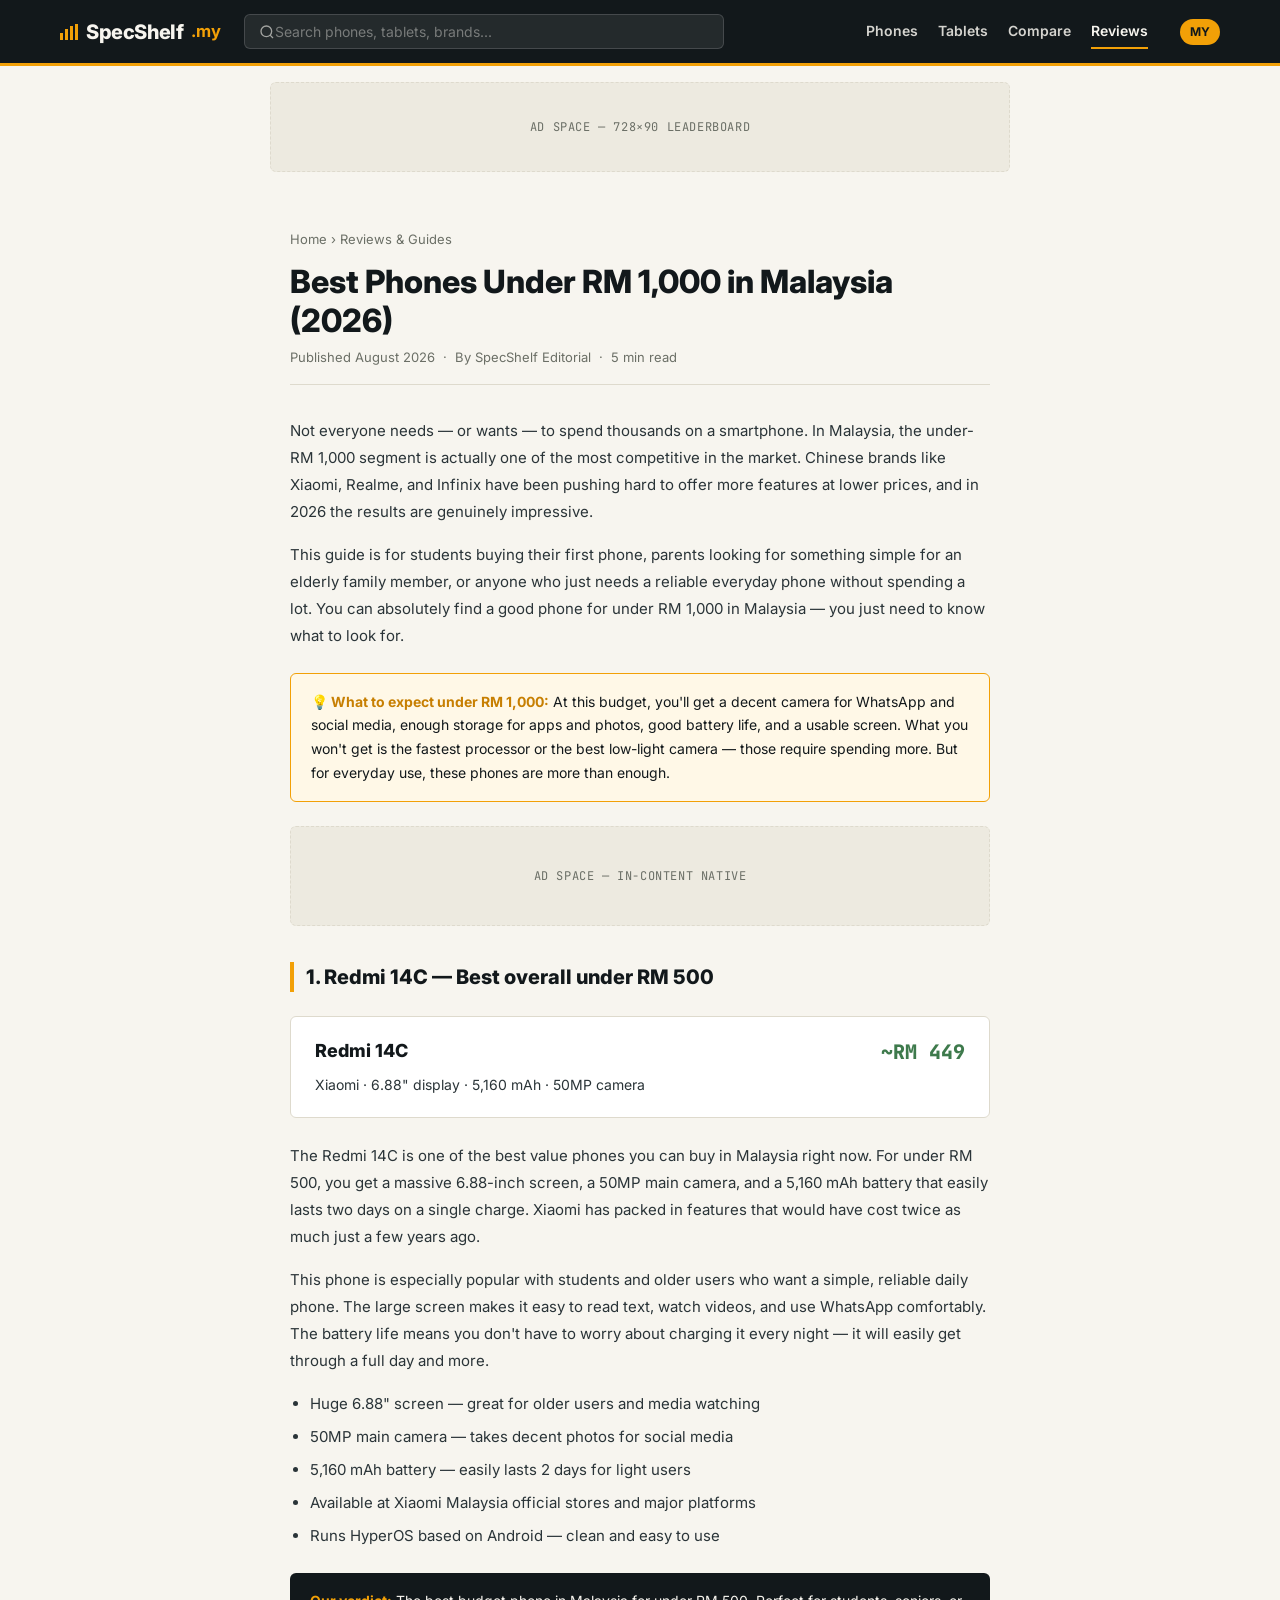
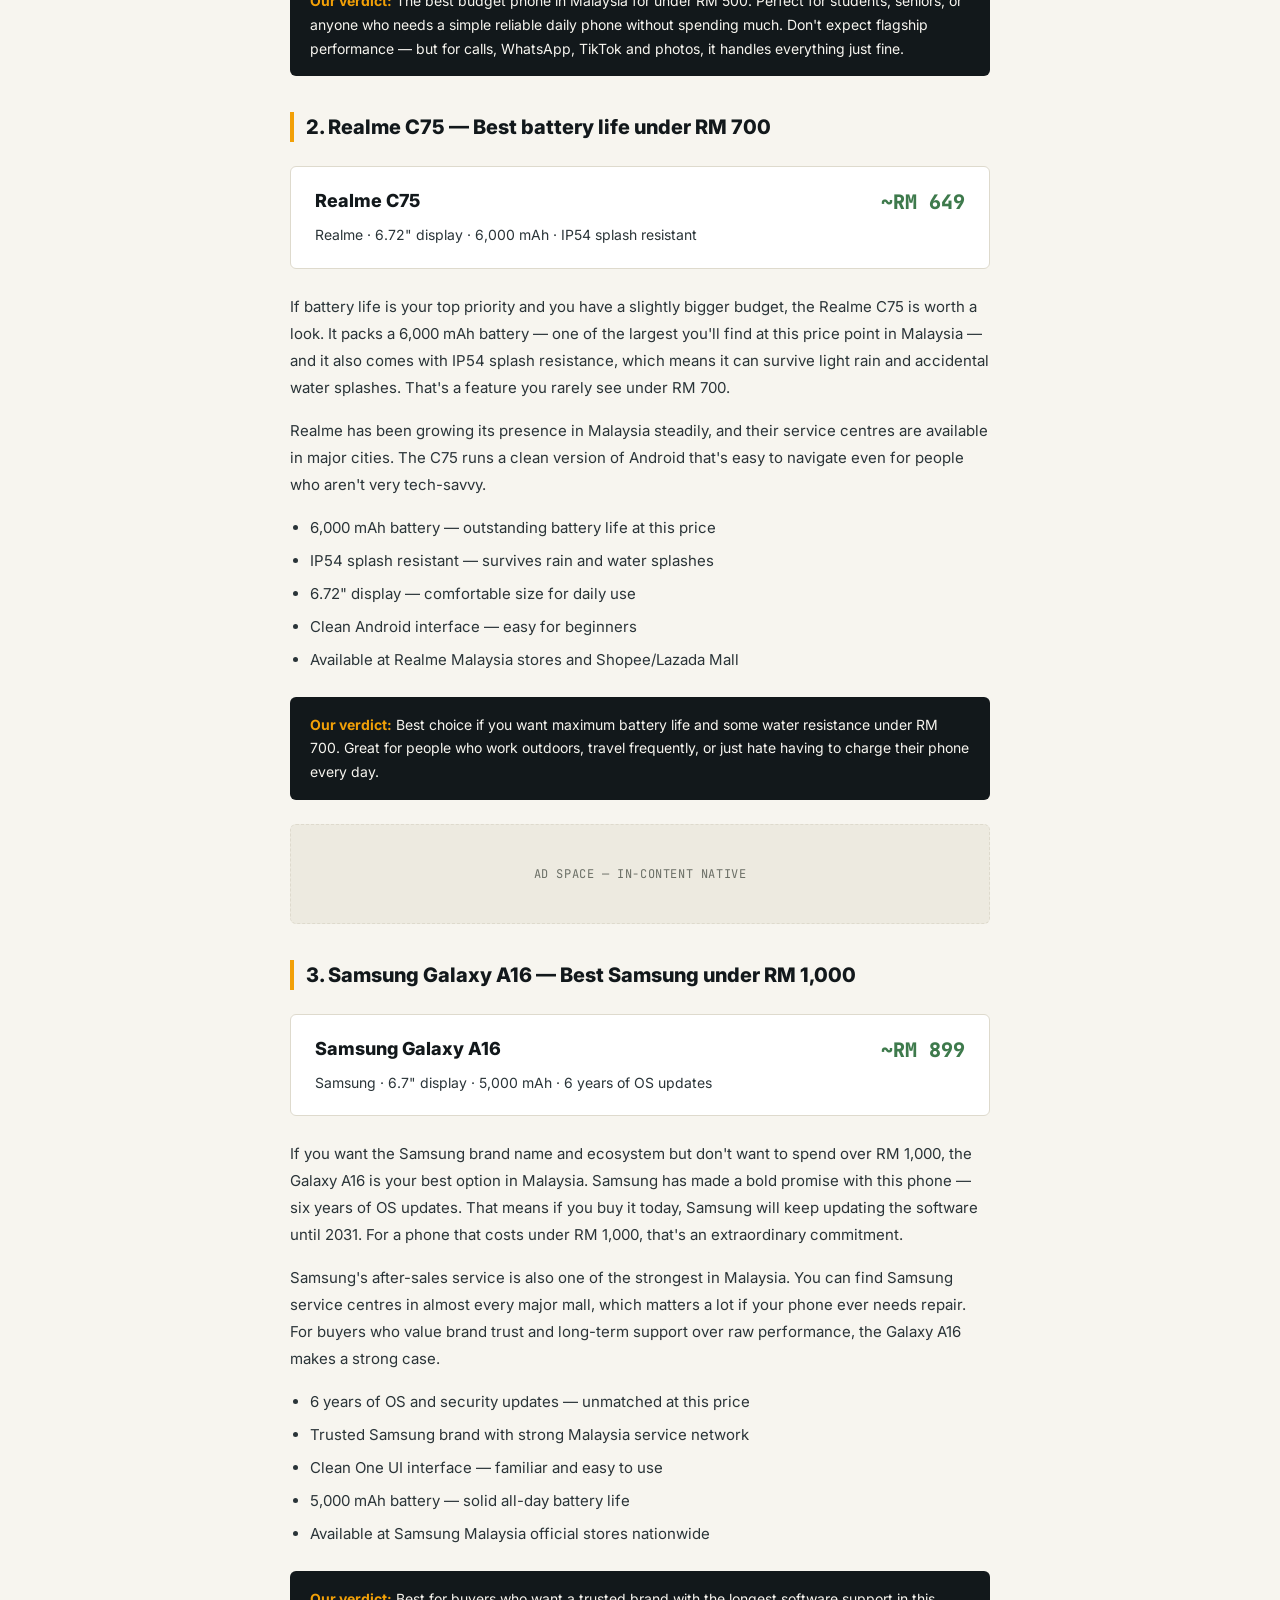
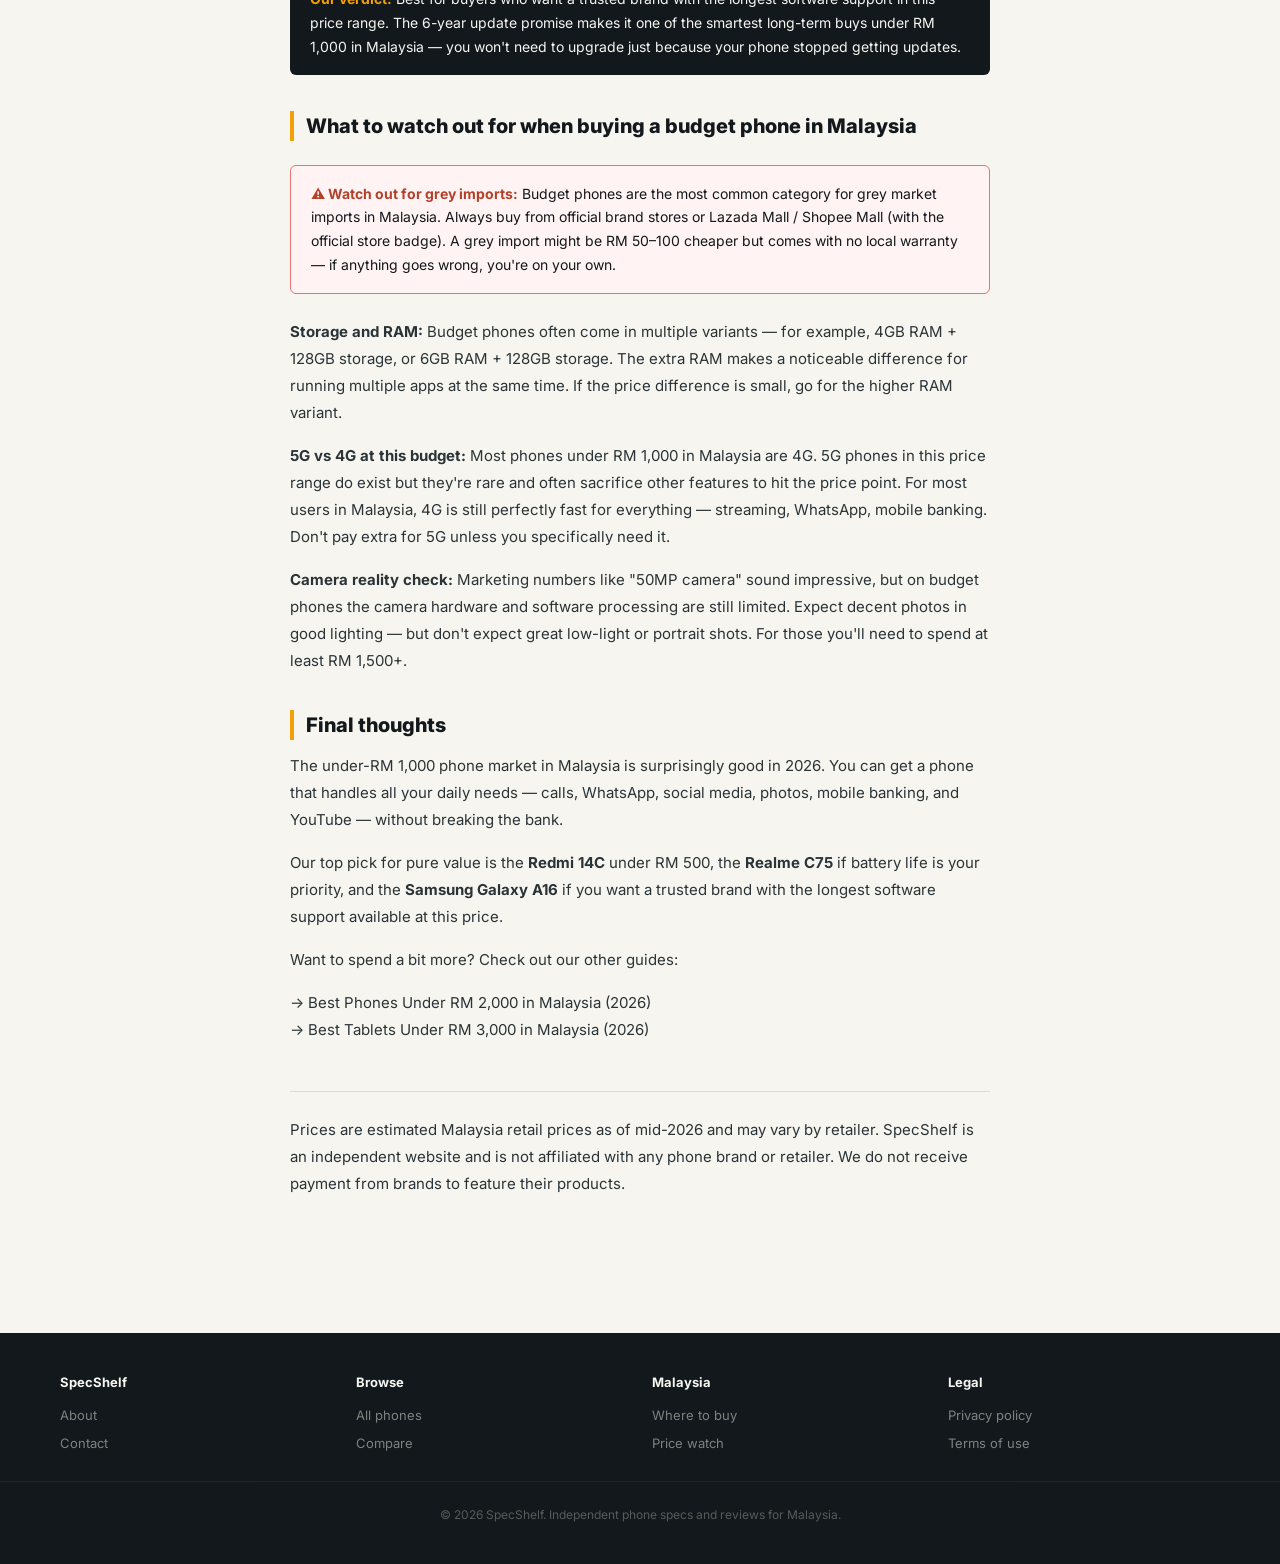
==== best-phones-under-rm1000-malaysia-2026.html @ 59ff1827 "Add files via upload" ====
<!DOCTYPE html>
<html lang="en">
<head>
<meta charset="UTF-8">
<meta name="viewport" content="width=device-width, initial-scale=1.0">
<title>Best Phones Under RM 1,000 in Malaysia (2026) — SpecShelf</title>
<meta name="description" content="You don't need to spend a lot to get a decent phone in Malaysia. Here are the best smartphones under RM 1,000 for 2026 — great for students, seniors, and budget buyers.">
<link rel="preconnect" href="https://fonts.googleapis.com">
<link href="https://fonts.googleapis.com/css2?family=Inter:wght@400;600;700;800&family=JetBrains+Mono:wght@400;600;700&display=swap" rel="stylesheet">
<link rel="stylesheet" href="style.css">

<!-- Google tag (gtag.js) -->
<script async src="https://www.googletagmanager.com/gtag/js?id=G-0RM178HN9N"></script>
<script>
  window.dataLayer = window.dataLayer || [];
  function gtag(){dataLayer.push(arguments);}
  gtag('js', new Date());
  gtag('config', 'G-0RM178HN9N');
</script>

<style>
  .article-wrap { max-width: 740px; margin: 0 auto; padding: 40px 20px 80px; }
  .article-wrap h1 { font-size: 32px; font-weight: 800; line-height: 1.2; margin-bottom: 8px; }
  .article-meta { color: var(--muted); font-size: 13px; margin-bottom: 32px; padding-bottom: 16px; border-bottom: 1px solid var(--line); }
  .article-wrap h2 { font-size: 20px; font-weight: 800; margin: 36px 0 12px; padding-left: 12px; border-left: 4px solid var(--amber); }
  .article-wrap p { font-size: 15px; line-height: 1.8; margin-bottom: 16px; color: #2A3438; }
  .article-wrap ul { margin: 12px 0 20px 20px; }
  .article-wrap ul li { font-size: 15px; line-height: 1.8; margin-bottom: 6px; color: #2A3438; }
  .phone-card-article {
    background: #fff; border: 1px solid var(--line); border-radius: var(--radius);
    padding: 20px 24px; margin: 24px 0; display: flex; justify-content: space-between;
    align-items: flex-start; gap: 16px; flex-wrap: wrap;
  }
  .phone-card-article h3 { font-size: 18px; font-weight: 800; margin-bottom: 4px; }
  .phone-card-article .price-tag {
    font-family: var(--mono); font-weight: 800; font-size: 20px;
    color: var(--green); white-space: nowrap;
  }
  .phone-card-article p { margin: 8px 0 0; font-size: 14px; }
  .verdict-box {
    background: var(--ink); color: var(--paper); border-radius: var(--radius);
    padding: 16px 20px; margin: 24px 0; font-size: 14px; line-height: 1.7;
  }
  .verdict-box strong { color: var(--amber); }
  .tip-box {
    background: #FFF8E7; border: 1px solid #F2A007; border-radius: var(--radius);
    padding: 16px 20px; margin: 24px 0; font-size: 14px; line-height: 1.7;
  }
  .tip-box strong { color: var(--amber-dark); }
  .warning-box {
    background: #FFF3F3; border: 1px solid #E57373; border-radius: var(--radius);
    padding: 16px 20px; margin: 24px 0; font-size: 14px; line-height: 1.7;
  }
  .warning-box strong { color: #B4402A; }
  .article-footer { margin-top: 48px; padding-top: 24px; border-top: 1px solid var(--line); font-size: 13px; color: var(--muted); }
</style>
</head>
<body>

<header class="site-header">
  <div class="header-inner">
    <a href="index.html" class="logo">
      <span class="bars"><span></span><span></span><span></span><span></span></span>
      SpecShelf<small>.my</small>
    </a>
    <div class="search-bar">
      <svg width="16" height="16" viewBox="0 0 24 24" fill="none" stroke="currentColor" stroke-width="2"><circle cx="11" cy="11" r="8"/><path d="m21 21-4.3-4.3"/></svg>
      <input type="text" placeholder="Search phones, tablets, brands...">
    </div>
    <nav class="main-nav">
      <a href="index.html">Phones</a>
      <a href="index.html">Tablets</a>
      <a href="compare.html">Compare</a>
      <a href="index.html#articles" class="active">Reviews</a>
    </nav>
    <span class="region-pill">MY</span>
  </div>
</header>

<div class="ad-slot ad-leaderboard" style="max-width:740px;margin:16px auto;">
  Ad space — 728×90 leaderboard
</div>

<div class="article-wrap">

  <p style="font-size:13px;color:var(--muted);margin-bottom:12px;"><a href="index.html">Home</a> › <a href="index.html#articles">Reviews & Guides</a></p>

  <h1>Best Phones Under RM 1,000 in Malaysia (2026)</h1>
  <div class="article-meta">
    Published August 2026 &nbsp;·&nbsp; By SpecShelf Editorial &nbsp;·&nbsp; 5 min read
  </div>

  <p>
    Not everyone needs — or wants — to spend thousands on a smartphone. In Malaysia,
    the under-RM 1,000 segment is actually one of the most competitive in the market.
    Chinese brands like Xiaomi, Realme, and Infinix have been pushing hard to offer
    more features at lower prices, and in 2026 the results are genuinely impressive.
  </p>

  <p>
    This guide is for students buying their first phone, parents looking for something
    simple for an elderly family member, or anyone who just needs a reliable everyday
    phone without spending a lot. You can absolutely find a good phone for under
    RM 1,000 in Malaysia — you just need to know what to look for.
  </p>

  <div class="tip-box">
    <strong>💡 What to expect under RM 1,000:</strong> At this budget, you'll get a
    decent camera for WhatsApp and social media, enough storage for apps and photos,
    good battery life, and a usable screen. What you won't get is the fastest processor
    or the best low-light camera — those require spending more. But for everyday use,
    these phones are more than enough.
  </div>

  <div class="ad-slot ad-inline">Ad space — in-content native</div>

  <!-- PICK 1 -->
  <h2>1. Redmi 14C — Best overall under RM 500</h2>

  <div class="phone-card-article">
    <div>
      <h3>Redmi 14C</h3>
      <p>Xiaomi · 6.88" display · 5,160 mAh · 50MP camera</p>
    </div>
    <div class="price-tag">~RM 449</div>
  </div>

  <p>
    The Redmi 14C is one of the best value phones you can buy in Malaysia right now.
    For under RM 500, you get a massive 6.88-inch screen, a 50MP main camera, and a
    5,160 mAh battery that easily lasts two days on a single charge. Xiaomi has packed
    in features that would have cost twice as much just a few years ago.
  </p>

  <p>
    This phone is especially popular with students and older users who want a simple,
    reliable daily phone. The large screen makes it easy to read text, watch videos,
    and use WhatsApp comfortably. The battery life means you don't have to worry about
    charging it every night — it will easily get through a full day and more.
  </p>

  <ul>
    <li>Huge 6.88" screen — great for older users and media watching</li>
    <li>50MP main camera — takes decent photos for social media</li>
    <li>5,160 mAh battery — easily lasts 2 days for light users</li>
    <li>Available at Xiaomi Malaysia official stores and major platforms</li>
    <li>Runs HyperOS based on Android — clean and easy to use</li>
  </ul>

  <div class="verdict-box">
    <strong>Our verdict:</strong> The best budget phone in Malaysia for under RM 500.
    Perfect for students, seniors, or anyone who needs a simple reliable daily phone
    without spending much. Don't expect flagship performance — but for calls, WhatsApp,
    TikTok and photos, it handles everything just fine.
  </div>

  <!-- PICK 2 -->
  <h2>2. Realme C75 — Best battery life under RM 700</h2>

  <div class="phone-card-article">
    <div>
      <h3>Realme C75</h3>
      <p>Realme · 6.72" display · 6,000 mAh · IP54 splash resistant</p>
    </div>
    <div class="price-tag">~RM 649</div>
  </div>

  <p>
    If battery life is your top priority and you have a slightly bigger budget,
    the Realme C75 is worth a look. It packs a 6,000 mAh battery — one of the
    largest you'll find at this price point in Malaysia — and it also comes with
    IP54 splash resistance, which means it can survive light rain and accidental
    water splashes. That's a feature you rarely see under RM 700.
  </p>

  <p>
    Realme has been growing its presence in Malaysia steadily, and their service
    centres are available in major cities. The C75 runs a clean version of Android
    that's easy to navigate even for people who aren't very tech-savvy.
  </p>

  <ul>
    <li>6,000 mAh battery — outstanding battery life at this price</li>
    <li>IP54 splash resistant — survives rain and water splashes</li>
    <li>6.72" display — comfortable size for daily use</li>
    <li>Clean Android interface — easy for beginners</li>
    <li>Available at Realme Malaysia stores and Shopee/Lazada Mall</li>
  </ul>

  <div class="verdict-box">
    <strong>Our verdict:</strong> Best choice if you want maximum battery life and
    some water resistance under RM 700. Great for people who work outdoors, travel
    frequently, or just hate having to charge their phone every day.
  </div>

  <div class="ad-slot ad-inline">Ad space — in-content native</div>

  <!-- PICK 3 -->
  <h2>3. Samsung Galaxy A16 — Best Samsung under RM 1,000</h2>

  <div class="phone-card-article">
    <div>
      <h3>Samsung Galaxy A16</h3>
      <p>Samsung · 6.7" display · 5,000 mAh · 6 years of OS updates</p>
    </div>
    <div class="price-tag">~RM 899</div>
  </div>

  <p>
    If you want the Samsung brand name and ecosystem but don't want to spend over
    RM 1,000, the Galaxy A16 is your best option in Malaysia. Samsung has made a
    bold promise with this phone — six years of OS updates. That means if you buy
    it today, Samsung will keep updating the software until 2031. For a phone that
    costs under RM 1,000, that's an extraordinary commitment.
  </p>

  <p>
    Samsung's after-sales service is also one of the strongest in Malaysia. You can
    find Samsung service centres in almost every major mall, which matters a lot if
    your phone ever needs repair. For buyers who value brand trust and long-term
    support over raw performance, the Galaxy A16 makes a strong case.
  </p>

  <ul>
    <li>6 years of OS and security updates — unmatched at this price</li>
    <li>Trusted Samsung brand with strong Malaysia service network</li>
    <li>Clean One UI interface — familiar and easy to use</li>
    <li>5,000 mAh battery — solid all-day battery life</li>
    <li>Available at Samsung Malaysia official stores nationwide</li>
  </ul>

  <div class="verdict-box">
    <strong>Our verdict:</strong> Best for buyers who want a trusted brand with the
    longest software support in this price range. The 6-year update promise makes
    it one of the smartest long-term buys under RM 1,000 in Malaysia — you won't
    need to upgrade just because your phone stopped getting updates.
  </div>

  <!-- TIPS -->
  <h2>What to watch out for when buying a budget phone in Malaysia</h2>

  <div class="warning-box">
    <strong>⚠️ Watch out for grey imports:</strong> Budget phones are the most
    common category for grey market imports in Malaysia. Always buy from official
    brand stores or Lazada Mall / Shopee Mall (with the official store badge).
    A grey import might be RM 50–100 cheaper but comes with no local warranty —
    if anything goes wrong, you're on your own.
  </div>

  <p>
    <strong>Storage and RAM:</strong> Budget phones often come in multiple variants —
    for example, 4GB RAM + 128GB storage, or 6GB RAM + 128GB storage. The extra RAM
    makes a noticeable difference for running multiple apps at the same time. If the
    price difference is small, go for the higher RAM variant.
  </p>

  <p>
    <strong>5G vs 4G at this budget:</strong> Most phones under RM 1,000 in Malaysia
    are 4G. 5G phones in this price range do exist but they're rare and often sacrifice
    other features to hit the price point. For most users in Malaysia, 4G is still
    perfectly fast for everything — streaming, WhatsApp, mobile banking. Don't pay
    extra for 5G unless you specifically need it.
  </p>

  <p>
    <strong>Camera reality check:</strong> Marketing numbers like "50MP camera" sound
    impressive, but on budget phones the camera hardware and software processing are
    still limited. Expect decent photos in good lighting — but don't expect great
    low-light or portrait shots. For those you'll need to spend at least RM 1,500+.
  </p>

  <h2>Final thoughts</h2>

  <p>
    The under-RM 1,000 phone market in Malaysia is surprisingly good in 2026.
    You can get a phone that handles all your daily needs — calls, WhatsApp,
    social media, photos, mobile banking, and YouTube — without breaking the bank.
  </p>

  <p>
    Our top pick for pure value is the <strong>Redmi 14C</strong> under RM 500,
    the <strong>Realme C75</strong> if battery life is your priority, and the
    <strong>Samsung Galaxy A16</strong> if you want a trusted brand with the
    longest software support available at this price.
  </p>

  <p>
    Want to spend a bit more? Check out our other guides:
  </p>
  <p>
    <a href="best-phones-under-rm2000-malaysia-2026.html">→ Best Phones Under RM 2,000 in Malaysia (2026)</a><br>
    <a href="best-tablets-under-rm3000-malaysia-2026.html">→ Best Tablets Under RM 3,000 in Malaysia (2026)</a>
  </p>

  <div class="article-footer">
    <p>Prices are estimated Malaysia retail prices as of mid-2026 and may vary by retailer.
    SpecShelf is an independent website and is not affiliated with any phone brand or retailer.
    We do not receive payment from brands to feature their products.</p>
  </div>

</div>

<footer class="site-footer">
  <div class="footer-grid">
    <div><h4>SpecShelf</h4><a href="#">About</a><a href="#">Contact</a></div>
    <div><h4>Browse</h4><a href="index.html">All phones</a><a href="compare.html">Compare</a></div>
    <div><h4>Malaysia</h4><a href="#">Where to buy</a><a href="#">Price watch</a></div>
    <div><h4>Legal</h4><a href="#">Privacy policy</a><a href="#">Terms of use</a></div>
  </div>
  <div class="footer-bottom">© 2026 SpecShelf. Independent phone specs and reviews for Malaysia.</div>
</footer>

</body>
</html>
---- style.css ----
:root{
  --ink:#12181B;
  --ink-soft:#2A3438;
  --paper:#F7F5EF;
  --paper-dim:#EDEAE0;
  --line:#DEDACD;
  --amber:#F2A007;
  --amber-dark:#C77F02;
  --muted:#6B6F66;
  --green:#3E7A4C;
  --red:#B4402A;
  --mono: 'JetBrains Mono', 'SF Mono', Consolas, monospace;
  --sans: 'Inter', -apple-system, BlinkMacSystemFont, 'Segoe UI', sans-serif;
  --radius: 6px;
}

*{box-sizing:border-box; margin:0; padding:0;}

body{
  font-family:var(--sans);
  background:var(--paper);
  color:var(--ink);
  line-height:1.5;
  -webkit-font-smoothing:antialiased;
}

a{color:inherit; text-decoration:none;}

/* ===== Header ===== */
.site-header{
  background:var(--ink);
  color:var(--paper);
  border-bottom:3px solid var(--amber);
  position:sticky; top:0; z-index:100;
}
.header-inner{
  max-width:1200px; margin:0 auto; padding:14px 20px;
  display:flex; align-items:center; gap:24px;
}
.logo{
  font-weight:800; font-size:20px; letter-spacing:-0.02em;
  display:flex; align-items:center; gap:8px;
  white-space:nowrap;
}
.logo .bars{display:inline-flex; align-items:flex-end; gap:2px; height:16px;}
.logo .bars span{width:3px; background:var(--amber); display:block;}
.logo .bars span:nth-child(1){height:40%;}
.logo .bars span:nth-child(2){height:65%;}
.logo .bars span:nth-child(3){height:85%;}
.logo .bars span:nth-child(4){height:100%;}
.logo small{color:var(--amber); font-weight:700;}

.search-bar{
  flex:1; max-width:480px;
  display:flex; align-items:center;
  background:rgba(255,255,255,0.08);
  border:1px solid rgba(255,255,255,0.15);
  border-radius:var(--radius);
  padding:8px 14px;
}
.search-bar input{
  background:none; border:none; outline:none; color:var(--paper);
  font-family:var(--sans); font-size:14px; width:100%;
}
.search-bar input::placeholder{color:rgba(247,245,239,0.4);}
.search-bar svg{flex-shrink:0; opacity:0.6;}

.main-nav{display:flex; gap:20px; margin-left:auto; font-size:14px; font-weight:600;}
.main-nav a{opacity:0.85; padding:6px 0; border-bottom:2px solid transparent;}
.main-nav a:hover, .main-nav a.active{opacity:1; border-color:var(--amber);}
.region-pill{
  font-size:12px; font-weight:700; background:var(--amber); color:var(--ink);
  padding:4px 10px; border-radius:20px; margin-left:8px; white-space:nowrap;
}

/* ===== Ad slots ===== */
.ad-slot{
  background:var(--paper-dim);
  border:1px dashed var(--line);
  display:flex; align-items:center; justify-content:center;
  color:var(--muted); font-size:12px; font-family:var(--mono);
  border-radius:var(--radius);
  text-transform:uppercase; letter-spacing:0.05em;
}
.ad-leaderboard{max-width:1200px; margin:16px auto; height:90px;}
.ad-inline{height:100px; margin:24px 0;}
.ad-sidebar{height:250px; margin-bottom:20px;}

/* ===== Layout ===== */
.container{max-width:1200px; margin:0 auto; padding:0 20px;}
.page-grid{display:grid; grid-template-columns:1fr 300px; gap:32px; padding:24px 0 60px;}
@media (max-width:900px){.page-grid{grid-template-columns:1fr;}}

/* ===== Hero / device listing ===== */
.section-title{
  font-size:13px; font-weight:800; text-transform:uppercase; letter-spacing:0.08em;
  color:var(--muted); margin:32px 0 14px; display:flex; align-items:center; gap:10px;
}
.section-title::after{content:''; flex:1; height:1px; background:var(--line);}

.device-grid{
  display:grid; grid-template-columns:repeat(auto-fill, minmax(200px,1fr)); gap:16px;
}
.device-card{
  background:#fff; border:1px solid var(--line); border-radius:var(--radius);
  padding:16px; transition:border-color 0.15s, transform 0.15s;
  display:flex; flex-direction:column; gap:8px;
}
.device-card:hover{border-color:var(--amber); transform:translateY(-2px);}
.device-thumb{
  height:130px; background:var(--paper-dim); border-radius:4px;
  display:flex; align-items:center; justify-content:center;
  font-size:11px; color:var(--muted); font-family:var(--mono);
}
.device-thumb img{max-height:100%; max-width:100%; object-fit:contain;}
.device-name{font-weight:700; font-size:15px; line-height:1.3;}
.device-quickspec{font-size:12px; color:var(--muted); font-family:var(--mono);}
.device-price{
  font-family:var(--mono); font-weight:700; color:var(--green); font-size:13px;
  margin-top:auto; padding-top:8px; border-top:1px solid var(--paper-dim);
}
.compare-add{
  position:absolute; /* not used, kept simple checkbox instead */
}
.compare-check{
  display:flex; align-items:center; gap:6px; font-size:12px; color:var(--muted);
  cursor:pointer;
}
.compare-check input{accent-color:var(--amber);}

/* ===== Spec page ===== */
.spec-hero{
  display:grid; grid-template-columns:280px 1fr; gap:32px; padding:32px 0;
  border-bottom:1px solid var(--line);
}
@media (max-width:700px){.spec-hero{grid-template-columns:1fr;}}
.spec-hero-img{
  background:#fff; border:1px solid var(--line); border-radius:var(--radius);
  display:flex; align-items:center; justify-content:center; height:320px;
}
.spec-hero-img img{max-height:90%; max-width:90%; object-fit:contain;}
.spec-title{font-size:30px; font-weight:800; letter-spacing:-0.01em; margin-bottom:4px;}
.spec-sub{color:var(--muted); font-size:14px; margin-bottom:16px;}
.quickspec-grid{
  display:grid; grid-template-columns:repeat(3,1fr); gap:12px; margin:20px 0;
}
.quickspec-item{
  background:var(--paper-dim); border-radius:var(--radius); padding:10px 12px;
}
.quickspec-label{font-size:10px; text-transform:uppercase; letter-spacing:0.06em; color:var(--muted); font-weight:700;}
.quickspec-value{font-family:var(--mono); font-weight:700; font-size:14px; margin-top:2px;}

.price-box{
  display:flex; align-items:baseline; gap:10px; background:var(--ink); color:var(--paper);
  padding:14px 18px; border-radius:var(--radius); margin-top:16px;
}
.price-box .amt{font-family:var(--mono); font-size:22px; font-weight:800; color:var(--amber);}
.price-box .label{font-size:12px; color:rgba(247,245,239,0.6);}

.btn{
  display:inline-flex; align-items:center; gap:6px; padding:10px 18px;
  border-radius:var(--radius); font-weight:700; font-size:13px; cursor:pointer;
  border:1px solid var(--ink);
}
.btn-primary{background:var(--amber); border-color:var(--amber); color:var(--ink);}
.btn-outline{background:none; color:var(--ink);}

/* Full spec table */
.spec-table-wrap{margin:16px 0 40px;}
.spec-cat{
  font-weight:800; font-size:13px; text-transform:uppercase; letter-spacing:0.06em;
  background:var(--ink); color:var(--amber); padding:8px 14px; border-radius:4px 4px 0 0;
  margin-top:20px;
}
.spec-table{width:100%; border-collapse:collapse; font-size:13px;}
.spec-table tr{border-bottom:1px solid var(--line);}
.spec-table tr:last-child{border-bottom:1px solid var(--ink);}
.spec-table td{padding:10px 14px; vertical-align:top;}
.spec-table td:first-child{color:var(--muted); width:180px; font-weight:600;}
.spec-table td:last-child{font-family:var(--mono);}
.spec-table tr:nth-child(even){background:rgba(0,0,0,0.02);}

/* ===== Compare ===== */
.compare-tray{
  position:fixed; bottom:0; left:0; right:0; background:var(--ink); color:var(--paper);
  border-top:3px solid var(--amber); padding:12px 20px; z-index:200;
  display:flex; align-items:center; gap:16px; transform:translateY(100%);
  transition:transform 0.25s;
}
.compare-tray.active{transform:translateY(0);}
.compare-slot{
  width:56px; height:56px; background:rgba(255,255,255,0.08); border-radius:4px;
  display:flex; align-items:center; justify-content:center; font-size:10px; position:relative;
  overflow:hidden; font-family:var(--mono); text-align:center; padding:2px;
}
.compare-slot img{width:100%; height:100%; object-fit:contain;}
.compare-slot .x{
  position:absolute; top:2px; right:2px; background:var(--red); color:#fff;
  width:14px; height:14px; border-radius:50%; font-size:9px; display:flex;
  align-items:center; justify-content:center; cursor:pointer;
}
.compare-table{width:100%; border-collapse:collapse;}
.compare-table th, .compare-table td{
  padding:12px 14px; text-align:left; border-bottom:1px solid var(--line); font-size:13px;
  vertical-align:top;
}
.compare-table th{
  background:var(--ink); color:var(--paper); position:sticky; top:57px;
}
.compare-table td:first-child{font-weight:700; color:var(--muted); width:160px; background:var(--paper-dim);}
.compare-table td:not(:first-child){font-family:var(--mono);}
.compare-diff{background:rgba(242,160,7,0.12);}

/* ===== Signal-bar rating (signature element) ===== */
.signal-rating{display:inline-flex; align-items:flex-end; gap:2px; height:16px; vertical-align:middle;}
.signal-rating span{width:4px; background:var(--line); border-radius:1px;}
.signal-rating span:nth-child(1){height:30%;}
.signal-rating span:nth-child(2){height:50%;}
.signal-rating span:nth-child(3){height:70%;}
.signal-rating span:nth-child(4){height:85%;}
.signal-rating span:nth-child(5){height:100%;}
.signal-rating[data-level="1"] span:nth-child(1){background:var(--amber);}
.signal-rating[data-level="2"] span:nth-child(-n+2){background:var(--amber);}
.signal-rating[data-level="3"] span:nth-child(-n+3){background:var(--amber);}
.signal-rating[data-level="4"] span:nth-child(-n+4){background:var(--amber);}
.signal-rating[data-level="5"] span{background:var(--amber);}

/* ===== Sidebar ===== */
.sidebar-box{
  background:#fff; border:1px solid var(--line); border-radius:var(--radius);
  padding:16px; margin-bottom:20px;
}
.sidebar-box h3{font-size:13px; text-transform:uppercase; letter-spacing:0.05em; margin-bottom:12px; color:var(--muted);}
.sidebar-list{list-style:none;}
.sidebar-list li{padding:8px 0; border-bottom:1px solid var(--paper-dim); font-size:13px; display:flex; justify-content:space-between;}
.sidebar-list li:last-child{border:none;}
.sidebar-list .name{font-weight:600;}
.sidebar-list .val{font-family:var(--mono); color:var(--muted);}

/* ===== Footer ===== */
.site-footer{background:var(--ink); color:rgba(247,245,239,0.6); padding:40px 0; margin-top:40px; font-size:13px;}
.footer-grid{display:grid; grid-template-columns:repeat(4,1fr); gap:24px; max-width:1200px; margin:0 auto; padding:0 20px;}
.footer-grid h4{color:var(--paper); font-size:13px; margin-bottom:10px;}
.footer-grid a{display:block; padding:4px 0; opacity:0.8;}
.footer-bottom{text-align:center; padding-top:24px; margin-top:24px; border-top:1px solid rgba(255,255,255,0.1); font-size:12px; opacity:0.5;}

@media (max-width:700px){
  .main-nav{display:none;}
  .quickspec-grid{grid-template-columns:repeat(2,1fr);}
  .footer-grid{grid-template-columns:repeat(2,1fr);}
}
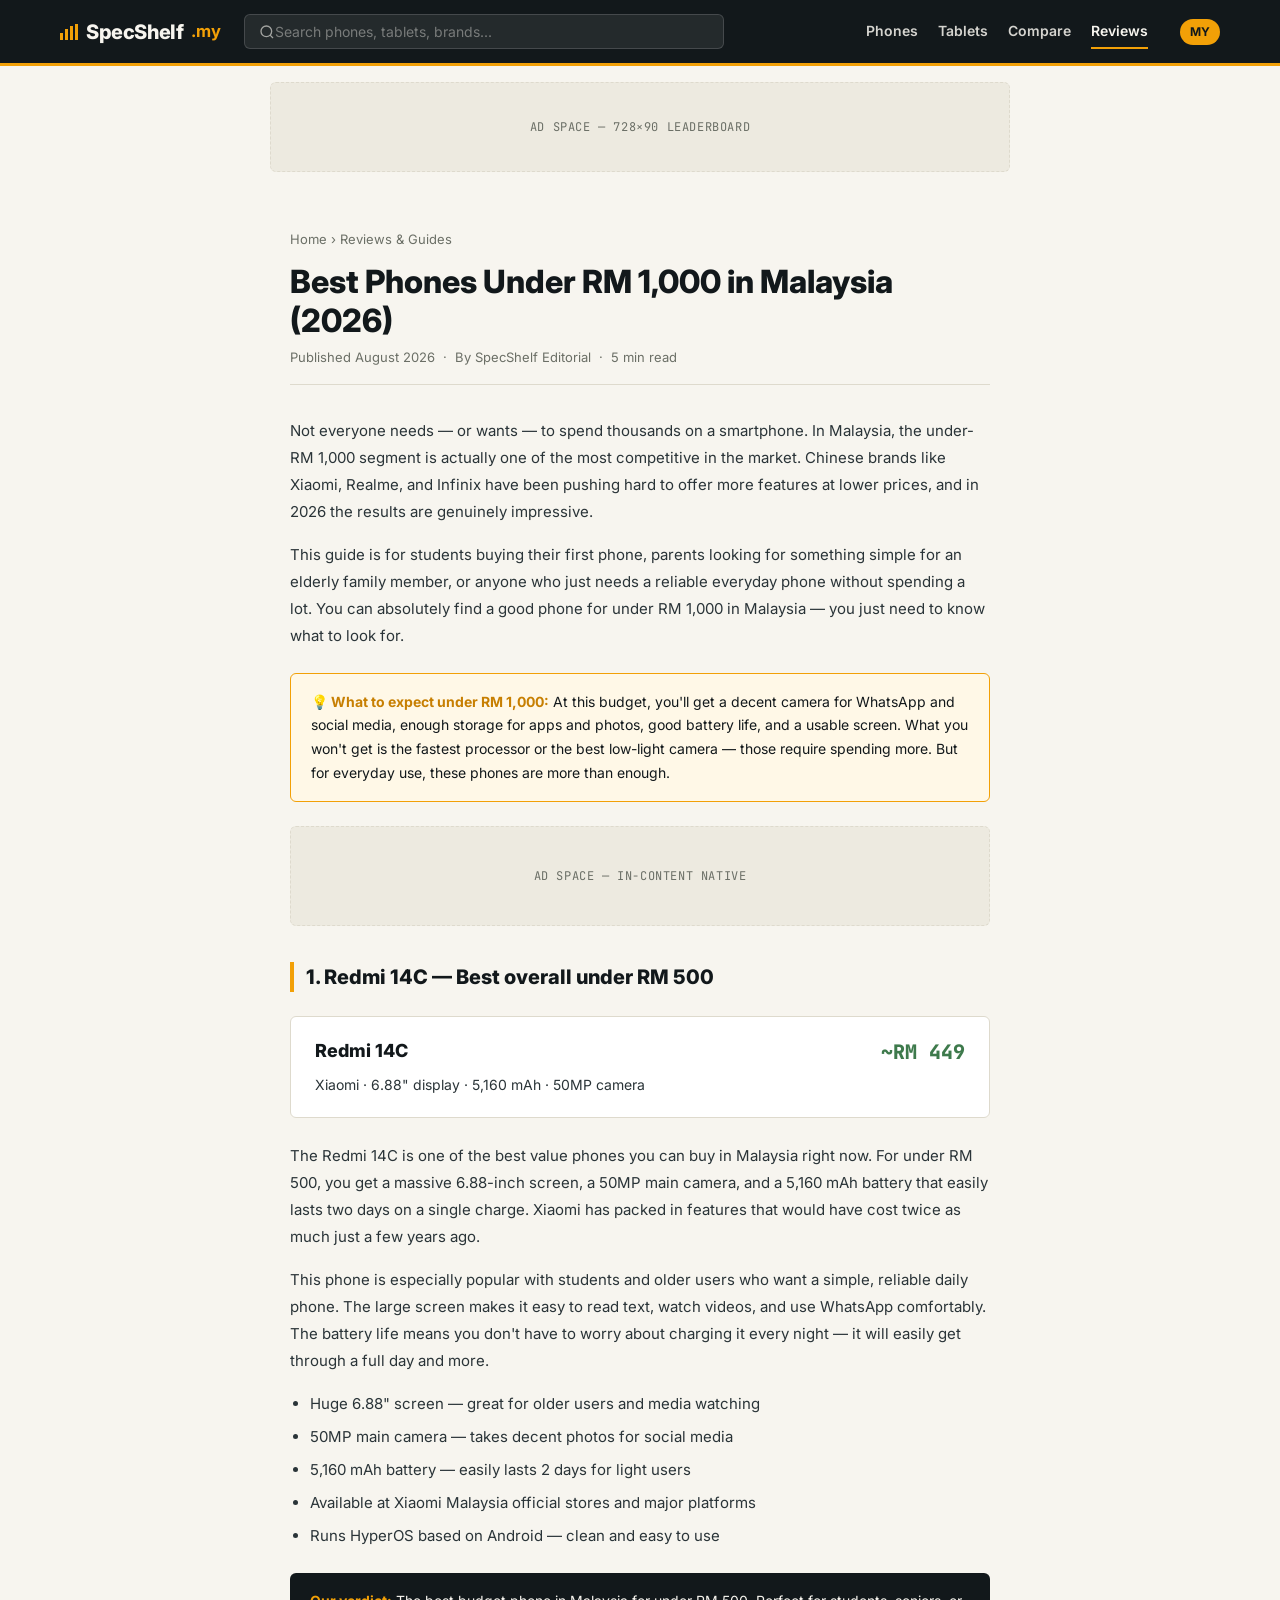
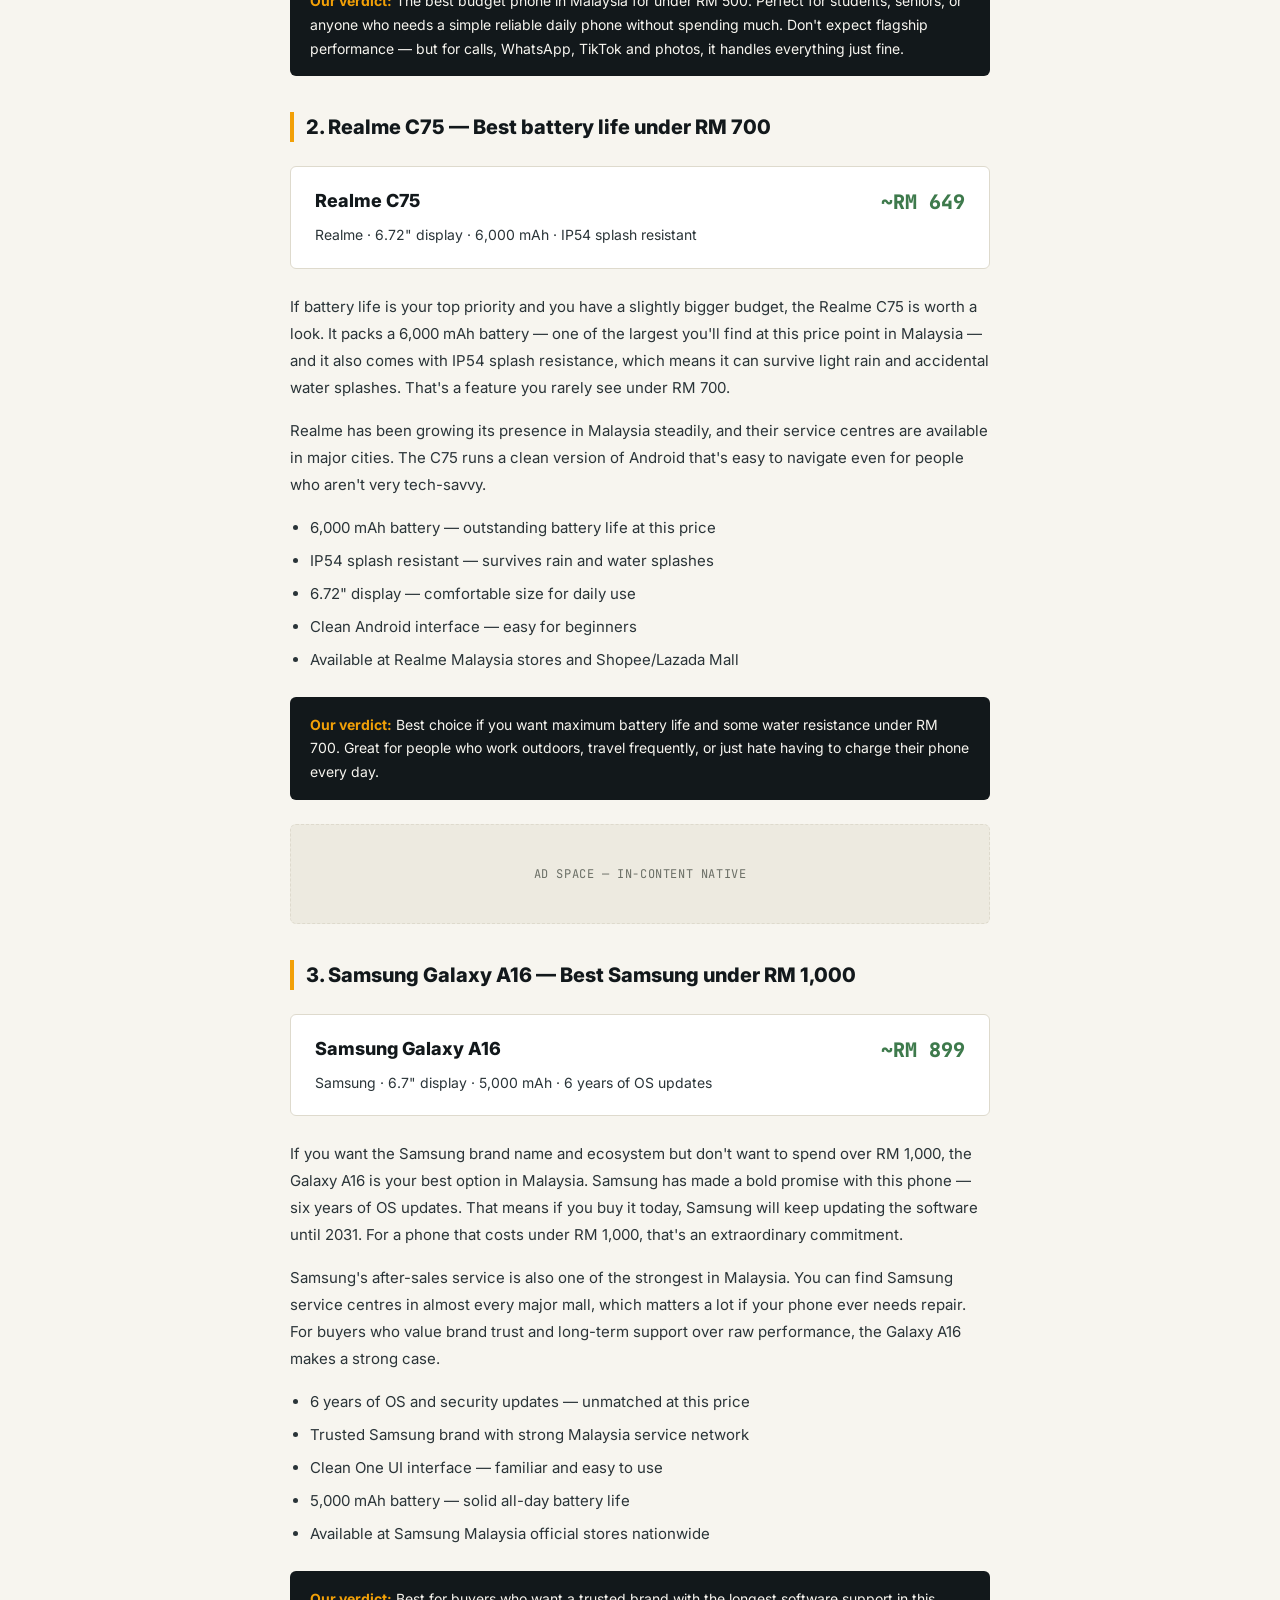
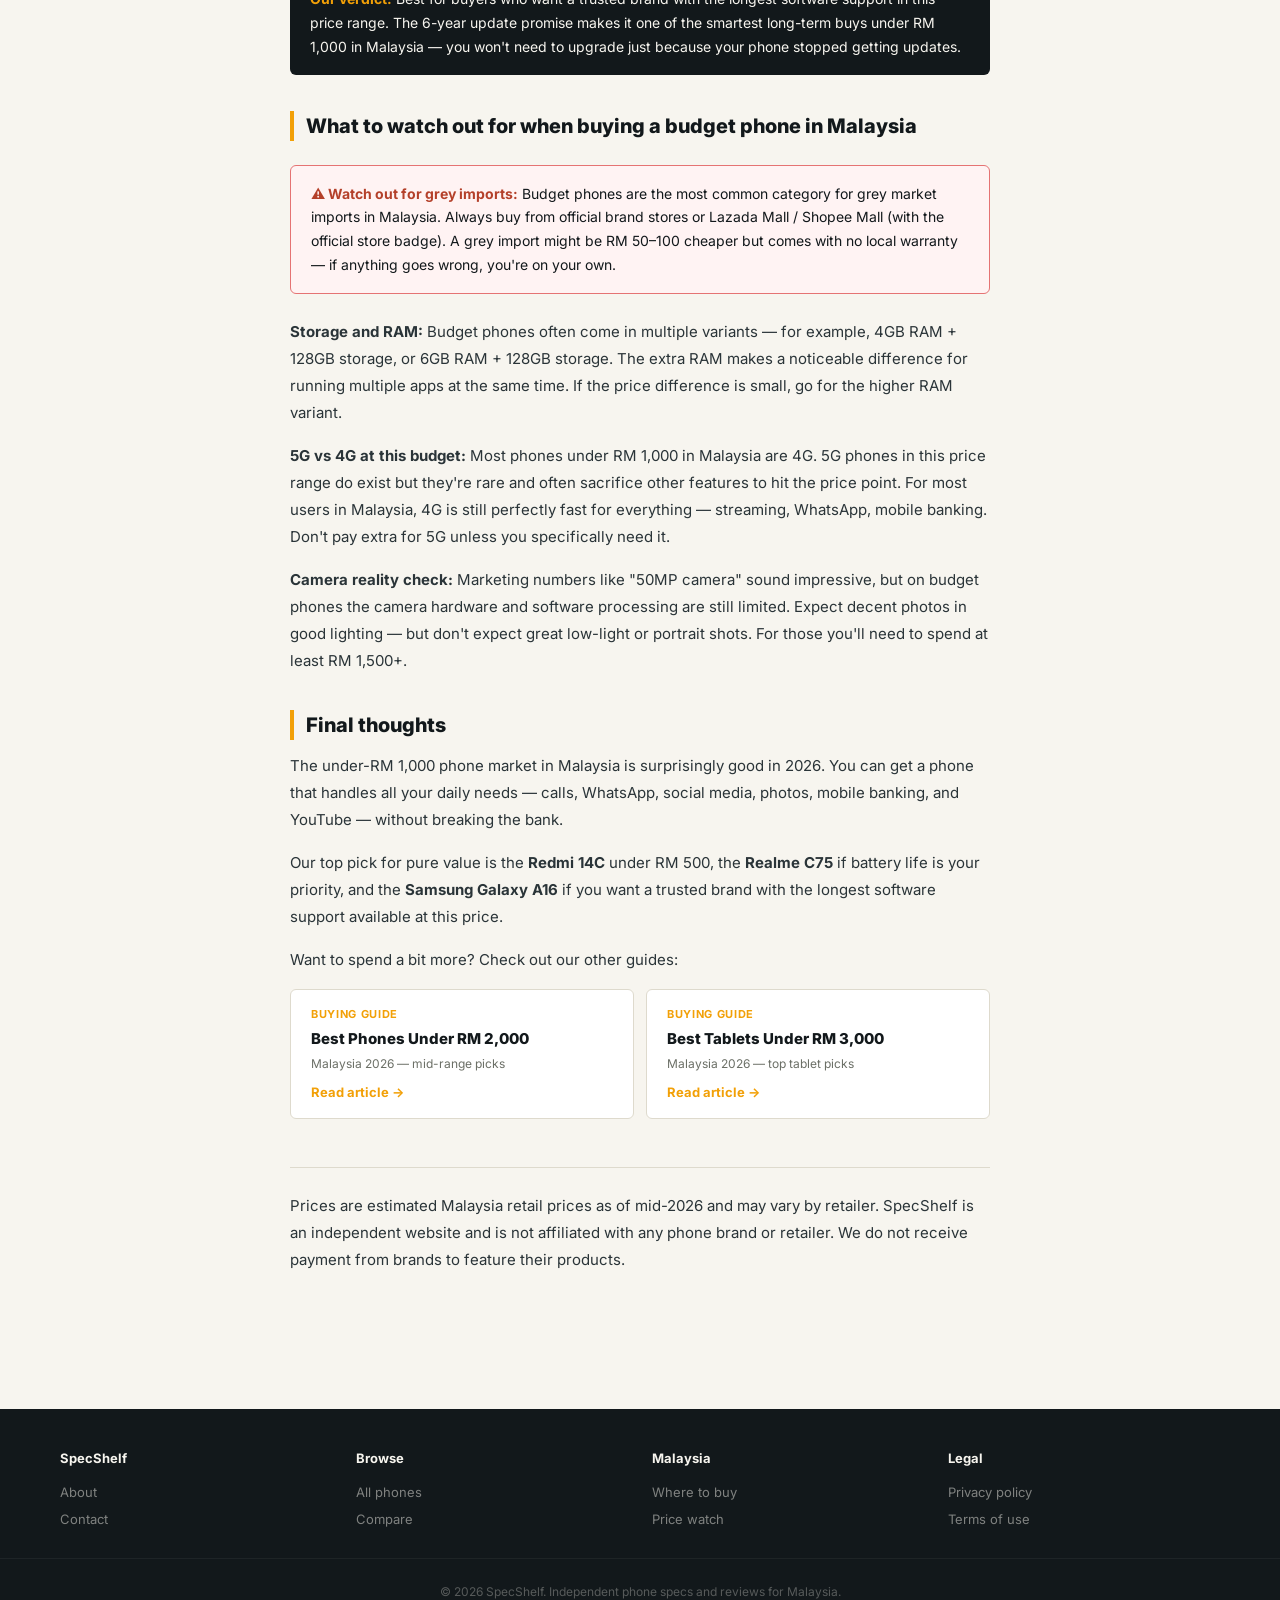
==== commit 513f5dcd: "Update best-phones-under-rm1000-malaysia-2026.html" ====
--- a/best-phones-under-rm1000-malaysia-2026.html
+++ b/best-phones-under-rm1000-malaysia-2026.html
@@ -284,13 +284,22 @@
     longest software support available at this price.
   </p>
 
-  <p>
-    Want to spend a bit more? Check out our other guides:
-  </p>
-  <p>
-    <a href="best-phones-under-rm2000-malaysia-2026.html">→ Best Phones Under RM 2,000 in Malaysia (2026)</a><br>
-    <a href="best-tablets-under-rm3000-malaysia-2026.html">→ Best Tablets Under RM 3,000 in Malaysia (2026)</a>
-  </p>
+  <p>Want to spend a bit more? Check out our other guides:</p>
+
+  <div style="display:grid; grid-template-columns:repeat(auto-fill,minmax(260px,1fr)); gap:12px; margin:16px 0;">
+    <a href="best-phones-under-rm2000-malaysia-2026.html" style="display:block; background:#fff; border:1px solid var(--line); border-radius:var(--radius); padding:16px 20px; transition:border-color 0.15s;" onmouseover="this.style.borderColor='var(--amber)'" onmouseout="this.style.borderColor='var(--line)'">
+      <div style="font-size:11px; text-transform:uppercase; letter-spacing:0.06em; color:var(--amber); font-weight:700; margin-bottom:6px;">Buying Guide</div>
+      <div style="font-size:15px; font-weight:800; color:var(--ink); margin-bottom:4px;">Best Phones Under RM 2,000</div>
+      <div style="font-size:12px; color:var(--muted);">Malaysia 2026 — mid-range picks</div>
+      <div style="margin-top:10px; font-size:13px; font-weight:700; color:var(--amber);">Read article →</div>
+    </a>
+    <a href="best-tablets-under-rm3000-malaysia-2026.html" style="display:block; background:#fff; border:1px solid var(--line); border-radius:var(--radius); padding:16px 20px; transition:border-color 0.15s;" onmouseover="this.style.borderColor='var(--amber)'" onmouseout="this.style.borderColor='var(--line)'">
+      <div style="font-size:11px; text-transform:uppercase; letter-spacing:0.06em; color:var(--amber); font-weight:700; margin-bottom:6px;">Buying Guide</div>
+      <div style="font-size:15px; font-weight:800; color:var(--ink); margin-bottom:4px;">Best Tablets Under RM 3,000</div>
+      <div style="font-size:12px; color:var(--muted);">Malaysia 2026 — top tablet picks</div>
+      <div style="margin-top:10px; font-size:13px; font-weight:700; color:var(--amber);">Read article →</div>
+    </a>
+  </div>
 
   <div class="article-footer">
     <p>Prices are estimated Malaysia retail prices as of mid-2026 and may vary by retailer.
